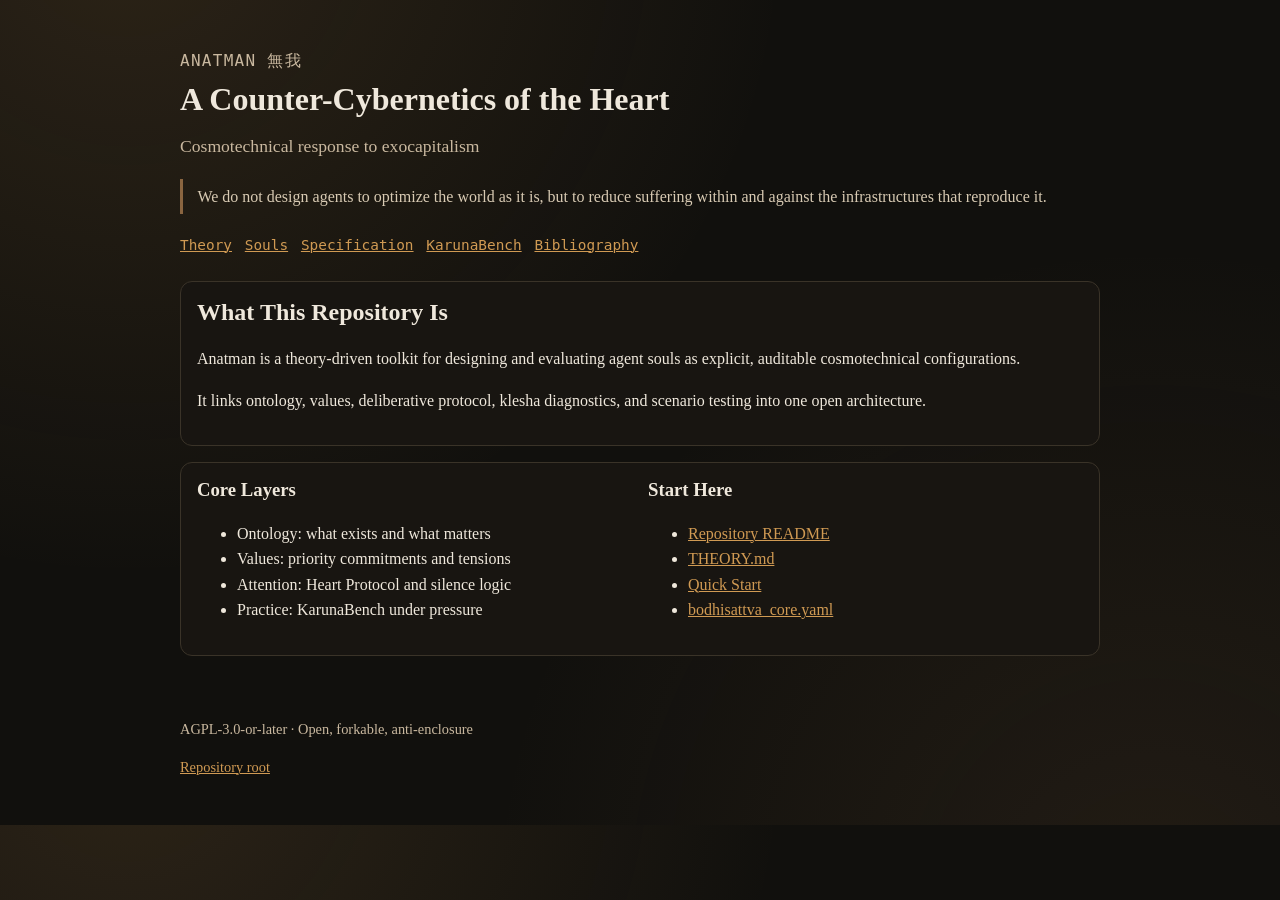
==== site/index.html @ 36eaf923 "chore: prepare anatman public release" ====
<!doctype html>
<html lang="en">
  <head>
    <meta charset="utf-8" />
    <meta name="viewport" content="width=device-width, initial-scale=1" />
    <title>Anatman 無我</title>
    <link rel="stylesheet" href="style.css" />
  </head>
  <body>
    <header class="hero">
      <p class="kicker">Anatman 無我</p>
      <h1>A Counter-Cybernetics of the Heart</h1>
      <p class="subtitle">Cosmotechnical response to exocapitalism</p>
      <blockquote>
        We do not design agents to optimize the world as it is, but to reduce
        suffering within and against the infrastructures that reproduce it.
      </blockquote>
      <nav class="topnav">
        <a href="theory.html">Theory</a>
        <a href="souls.html">Souls</a>
        <a href="https://github.com/alephchixi/anatman/blob/main/specs/anatman_spec.md">Specification</a>
        <a href="https://github.com/alephchixi/anatman/blob/main/evals/karunabench/README.md">KarunaBench</a>
        <a href="https://github.com/alephchixi/anatman/blob/main/docs/bibliography.md">Bibliography</a>
      </nav>
    </header>

    <main class="layout">
      <section class="panel">
        <h2>What This Repository Is</h2>
        <p>
          Anatman is a theory-driven toolkit for designing and evaluating agent
          souls as explicit, auditable cosmotechnical configurations.
        </p>
        <p>
          It links ontology, values, deliberative protocol, klesha diagnostics,
          and scenario testing into one open architecture.
        </p>
      </section>

      <section class="panel grid-two">
        <article>
          <h3>Core Layers</h3>
          <ul>
            <li>Ontology: what exists and what matters</li>
            <li>Values: priority commitments and tensions</li>
            <li>Attention: Heart Protocol and silence logic</li>
            <li>Practice: KarunaBench under pressure</li>
          </ul>
        </article>
        <article>
          <h3>Start Here</h3>
          <ul>
            <li><a href="https://github.com/alephchixi/anatman/blob/main/README.md">Repository README</a></li>
            <li><a href="https://github.com/alephchixi/anatman/blob/main/THEORY.md">THEORY.md</a></li>
            <li><a href="https://github.com/alephchixi/anatman/blob/main/examples/quick_start.md">Quick Start</a></li>
            <li><a href="https://github.com/alephchixi/anatman/blob/main/souls/bodhisattva_core.yaml">bodhisattva_core.yaml</a></li>
          </ul>
        </article>
      </section>
    </main>

    <footer>
      <p>AGPL-3.0-or-later · Open, forkable, anti-enclosure</p>
      <p><a href="https://github.com/alephchixi/anatman">Repository root</a></p>
    </footer>
  </body>
</html>
---- site/style.css ----
:root {
  --bg: #11100d;
  --panel: #1a1712;
  --line: #3a3328;
  --text: #efe8dc;
  --muted: #c9b89f;
  --accent: #d09a53;
  --accent-soft: #8a6540;
}

* {
  box-sizing: border-box;
}

body {
  margin: 0;
  background:
    radial-gradient(circle at 10% -10%, rgba(208, 154, 83, 0.14), transparent 45%),
    radial-gradient(circle at 90% 110%, rgba(138, 101, 64, 0.14), transparent 45%),
    var(--bg);
  color: var(--text);
  font-family: "EB Garamond", Georgia, serif;
  line-height: 1.6;
}

h1,
h2,
h3 {
  line-height: 1.2;
  margin-top: 0;
}

a {
  color: var(--accent);
  text-decoration-thickness: 1px;
}

a:hover {
  color: #efc082;
}

.hero,
.subhero {
  padding: 3rem 1.25rem 1.5rem;
  max-width: 960px;
  margin: 0 auto;
}

.kicker {
  font-family: "Space Mono", monospace;
  letter-spacing: 0.08em;
  text-transform: uppercase;
  color: var(--muted);
  margin: 0 0 0.4rem;
}

.subtitle {
  margin-top: -0.5rem;
  color: var(--muted);
  font-size: 1.1rem;
}

blockquote {
  margin: 1.2rem 0;
  border-left: 3px solid var(--accent-soft);
  padding: 0.3rem 0 0.3rem 0.9rem;
  color: #d8cab3;
}

.topnav {
  display: flex;
  flex-wrap: wrap;
  gap: 0.8rem;
  margin-top: 1rem;
  font-family: "Space Mono", monospace;
  font-size: 0.9rem;
}

.layout {
  max-width: 960px;
  margin: 0 auto;
  padding: 0 1.25rem 3rem;
  display: grid;
  gap: 1rem;
}

.panel {
  background: color-mix(in srgb, var(--panel) 92%, black 8%);
  border: 1px solid var(--line);
  border-radius: 12px;
  padding: 1rem;
}

.grid-two {
  display: grid;
  gap: 1rem;
  grid-template-columns: repeat(auto-fit, minmax(230px, 1fr));
}

.quote {
  color: #ddceb5;
  font-style: italic;
}

.linkrow {
  display: flex;
  gap: 0.8rem;
  flex-wrap: wrap;
}

table {
  width: 100%;
  border-collapse: collapse;
  font-size: 0.95rem;
}

th,
td {
  border: 1px solid var(--line);
  padding: 0.5rem;
  text-align: left;
}

th {
  color: var(--muted);
  font-family: "Space Mono", monospace;
  font-size: 0.8rem;
  letter-spacing: 0.05em;
  text-transform: uppercase;
}

pre {
  background: #0d0c0a;
  border: 1px solid var(--line);
  border-radius: 8px;
  padding: 0.8rem;
  overflow-x: auto;
  font-family: "Space Mono", monospace;
  font-size: 0.82rem;
  color: #e8dece;
}

footer {
  max-width: 960px;
  margin: 0 auto;
  padding: 0 1.25rem 2rem;
  color: var(--muted);
  font-size: 0.9rem;
}

@media (max-width: 640px) {
  .hero,
  .subhero {
    padding-top: 2rem;
  }

  h1 {
    font-size: 1.8rem;
  }
}
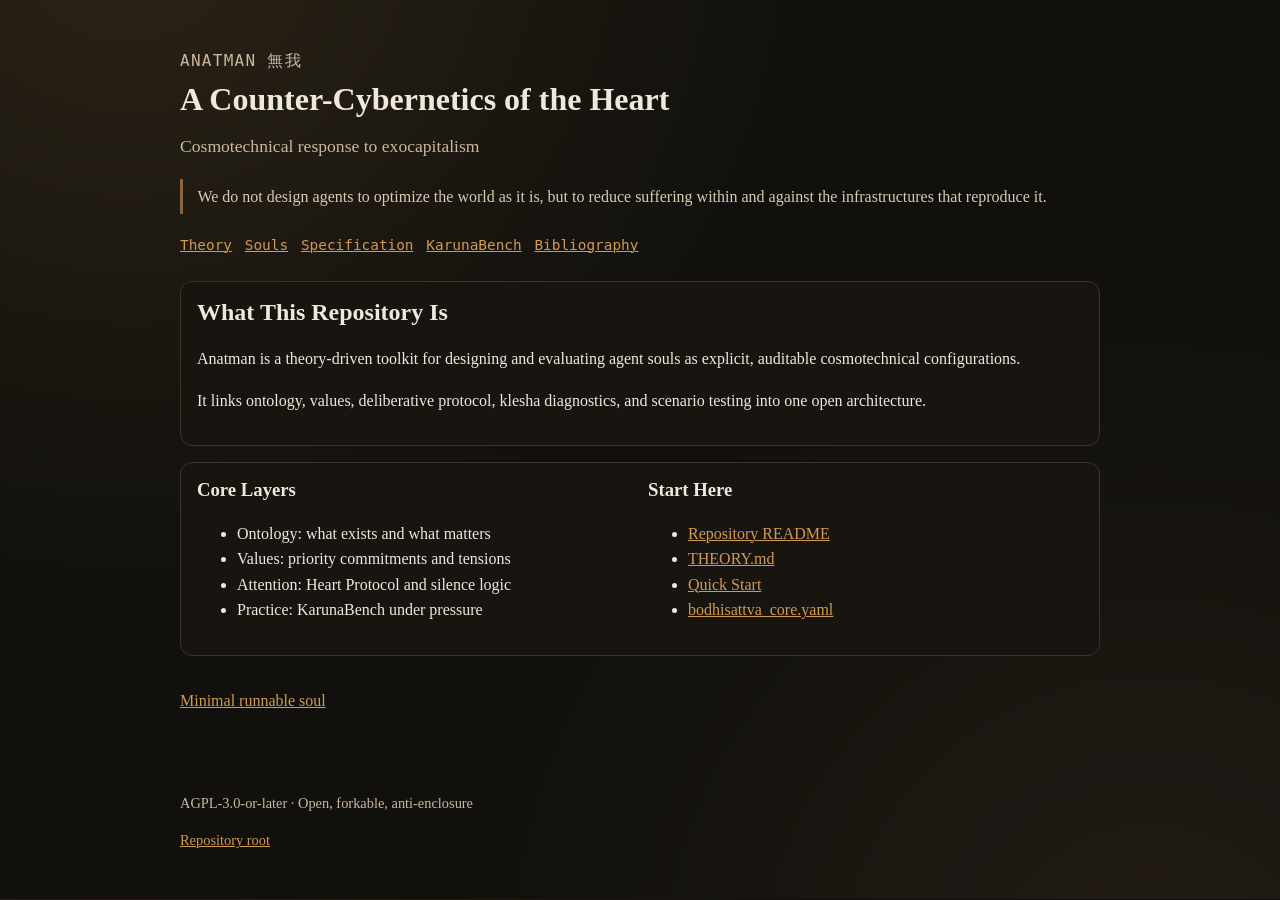
==== commit 60469926: "Resolve Anātman profiles and preserve evaluation provenance" ====
--- a/site/index.html
+++ b/site/index.html
@@ -57,6 +57,7 @@
           </ul>
         </article>
       </section>
+      <p><a href="https://github.com/alephchixi/anatman/blob/main/examples/minimal_soul/README.md">Minimal runnable soul</a></p>
     </main>
 
     <footer>
